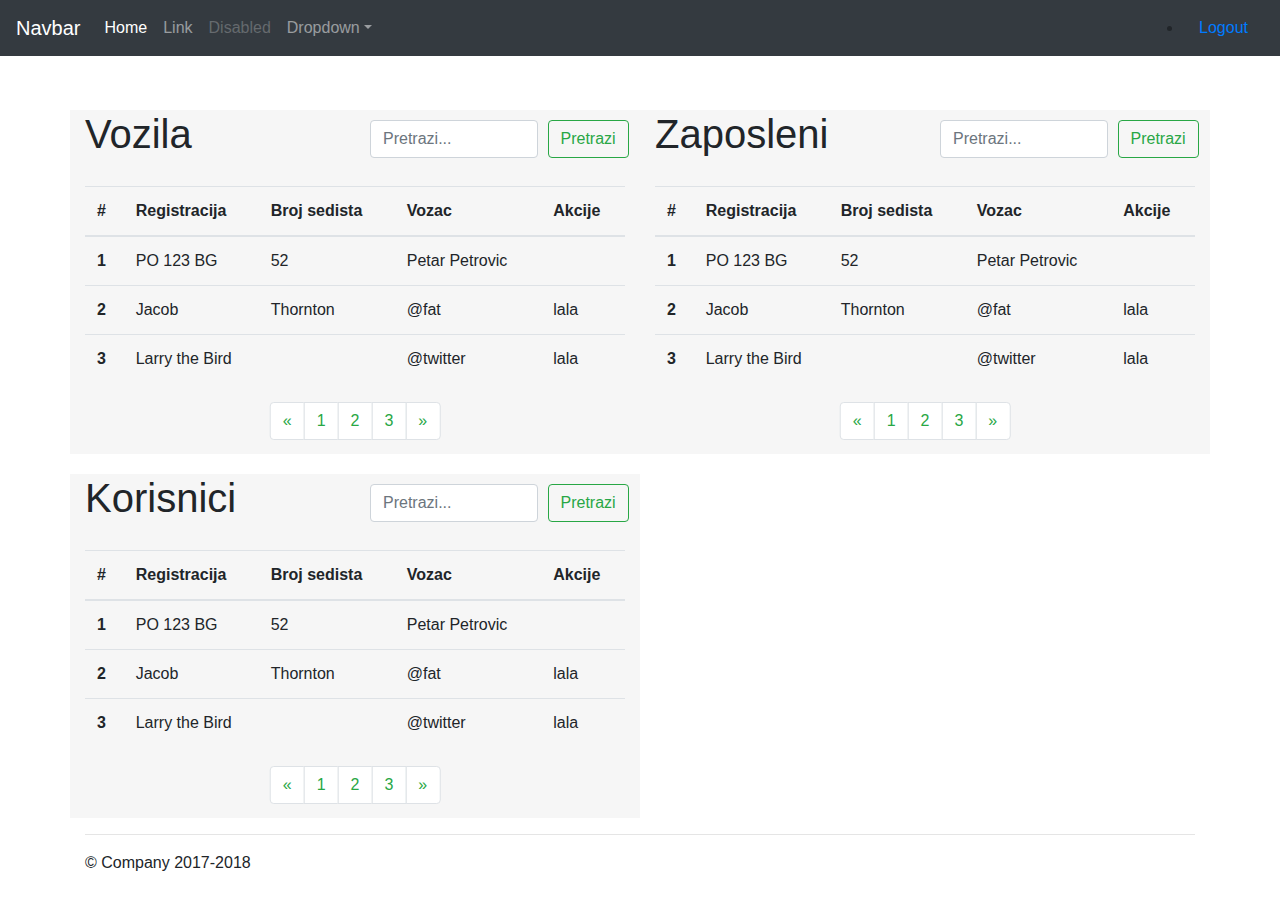
==== index.html @ 2fefcdd3 "Initial commit." ====
<!doctype html>
<html lang="en">
  <head>
    <meta charset="utf-8">
    <meta name="viewport" content="width=device-width, initial-scale=1, shrink-to-fit=no">
    <meta name="description" content="">
    <meta name="author" content="HHHH">
    <meta name="generator" content="Nbt brt">
    <title>Autobuska</title>

    <!-- Bootstrap core CSS -->
    <link href="css/bootstrap.min.css" rel="stylesheet">
    <link rel="stylesheet" href="https://use.fontawesome.com/releases/v5.6.3/css/all.css" integrity="sha384-UHRtZLI+pbxtHCWp1t77Bi1L4ZtiqrqD80Kn4Z8NTSRyMA2Fd33n5dQ8lWUE00s/" crossorigin="anonymous">
    <link rel="stylesheet" href="css/custom.css" />


    <style>
      .bd-placeholder-img {
        font-size: 1.125rem;
        text-anchor: middle;
      }

      @media (min-width: 768px) {
        .bd-placeholder-img-lg {
          font-size: 3.5rem;
        }
      }
    </style>
    <!-- Custom styles for this template -->
    <!-- <link href="jumbotron.css" rel="stylesheet"> -->
  </head>
  <body>
    <nav class="navbar navbar-expand-md navbar-dark fixed-top bg-dark">
  <a class="navbar-brand" href="#">Navbar</a>
  <button class="navbar-toggler" type="button" data-toggle="collapse" data-target="#navbarsExampleDefault" aria-controls="navbarsExampleDefault" aria-expanded="false" aria-label="Toggle navigation">
    <span class="navbar-toggler-icon"></span>
  </button>

  <div class="collapse navbar-collapse" id="navbarsExampleDefault">
    <ul class="navbar-nav mr-auto">
      <li class="nav-item active">
        <a class="nav-link" href="#">Home <span class="sr-only">(current)</span></a>
      </li>
      <li class="nav-item">
        <a class="nav-link" href="#">Link</a>
      </li>
      <li class="nav-item">
        <a class="nav-link disabled" href="#">Disabled</a>
      </li>
      <li class="nav-item dropdown">
        <a class="nav-link dropdown-toggle" href="#" id="dropdown01" data-toggle="dropdown" aria-haspopup="true" aria-expanded="false">Dropdown</a>
        <div class="dropdown-menu" aria-labelledby="dropdown01">
          <a class="dropdown-item" href="#">Action</a>
          <a class="dropdown-item" href="#">Another action</a>
          <a class="dropdown-item" href="#">Something else here</a>
        </div>
      </li>
    </ul>
    <li class="nav-item my-2 my-lg-0">
        <a class="nav-link" href="#">Logout</a>
      </li>
  </div>
</nav>

  <div class="container" style="margin-top: 110px;">
    <!-- Example row of columns -->
    <div class="row">
      <div class="col-md-6" style="background-color: rgba(211, 211, 211, 0.2); padding-bottom: 55px;">
        <div class="row">
          <div class="col" style="float: left;">
              <h1>Vozila <a href="#" class="icon-link"><span class="fas fa-plus-circle"></span></a></h1>
          </div>
          <div class="col" style="float: right; margin-top: 10px;">
            <div class="row" style="margin-right: 20px;">
              <div class="col-9" style="float: left; padding-right: 5px">
                  <input type="text" class="form-control" placeholder="Pretrazi..." aria-label="Pretraga" aria-describedby="Pretraga vozila" />
              </div>
              <div class="col-3" style="float: right; padding-left: 5px;">
                  <button type="button" class="btn btn-outline-success">Pretrazi</button>
              </div>
            </div>
          </div>
        </div>
        
        <table class="table table-hover" style="margin-top: 20px;">
          <thead>
            <tr>
              <th scope="col">#</th>
              <th scope="col">Registracija</th>
              <th scope="col">Broj sedista</th>
              <th scope="col">Vozac</th>
              <th scope="col">Akcije</th>
            </tr>
          </thead>
          <tbody>
            <tr>
              <th scope="row">1</th>
              <td>PO 123 BG</td>
              <td>52</td>
              <td>Petar Petrovic</td>
              <td>
                  <a href="#" class="icon-link"><span class="fas fa-eye"></span></a>&nbsp;
                  <a href="#" class="icon-link"><span class="fas fa-pencil-alt"></span></a>&nbsp;
                  <a href="#" class="icon-link"><span class="fas fa-minus-circle"></span></a>
              </td>
            </tr>
            <tr>
              <th scope="row">2</th>
              <td>Jacob</td>
              <td>Thornton</td>
              <td>@fat</td>
              <td>lala</td>
            </tr>
            <tr>
              <th scope="row">3</th>
              <td colspan="2">Larry the Bird</td>
              <td>@twitter</td>
              <td>lala</td>
            </tr>
          </tbody>
        </table>
        <nav aria-label="Page navigation example" class="content-nav">
          <ul class="pagination">
              <li class="page-item">
              <a class="page-link" href="#" aria-label="Previous" style="color: #28a745;">
                  <span aria-hidden="true">&laquo;</span>
              </a>
              </li>
              <li class="page-item"><a class="page-link" href="#" style="color: #28a745;">1</a></li>
              <li class="page-item"><a class="page-link" href="#" style="color: #28a745;">2</a></li>
              <li class="page-item"><a class="page-link" href="#" style="color: #28a745;">3</a></li>
              <li class="page-item">
              <a class="page-link" href="#" aria-label="Next" style="color: #28a745;">
                  <span aria-hidden="true">&raquo;</span>
              </a>
              </li>
          </ul>
        </nav>
      </div>
      <div class="col-md-6" style="background-color: rgba(211, 211, 211, 0.2); padding-bottom: 55px;">
          <div class="row">
            <div class="col" style="float: left;">
                <h1>Zaposleni <a href="#" class="icon-link"><span class="fas fa-plus-circle"></span></a></h1>
            </div>
            <div class="col" style="float: right; margin-top: 10px;">
              <div class="row" style="margin-right: 20px;">
                <div class="col-9" style="float: left; padding-right: 5px">
                    <input type="text" class="form-control" placeholder="Pretrazi..." aria-label="Pretraga" aria-describedby="Pretraga vozila" />
                </div>
                <div class="col-3" style="float: right; padding-left: 5px;">
                    <button type="button" class="btn btn-outline-success">Pretrazi</button>
                </div>
              </div>
            </div>
          </div>
          
          <table class="table table-hover" style="margin-top: 20px;">
            <thead>
              <tr>
                <th scope="col">#</th>
                <th scope="col">Registracija</th>
                <th scope="col">Broj sedista</th>
                <th scope="col">Vozac</th>
                <th scope="col">Akcije</th>
              </tr>
            </thead>
            <tbody>
              <tr>
                <th scope="row">1</th>
                <td>PO 123 BG</td>
                <td>52</td>
                <td>Petar Petrovic</td>
                <td>
                    <a href="#" class="icon-link"><span class="fas fa-eye"></span></a>&nbsp;
                    <a href="#" class="icon-link"><span class="fas fa-pencil-alt"></span></a>&nbsp;
                    <a href="#" class="icon-link"><span class="fas fa-minus-circle"></span></a>
                </td>
              </tr>
              <tr>
                <th scope="row">2</th>
                <td>Jacob</td>
                <td>Thornton</td>
                <td>@fat</td>
                <td>lala</td>
              </tr>
              <tr>
                <th scope="row">3</th>
                <td colspan="2">Larry the Bird</td>
                <td>@twitter</td>
                <td>lala</td>
              </tr>
            </tbody>
          </table>
          <nav aria-label="Page navigation example" class="content-nav">
            <ul class="pagination">
                <li class="page-item">
                <a class="page-link" href="#" aria-label="Previous" style="color: #28a745;">
                    <span aria-hidden="true">&laquo;</span>
                </a>
                </li>
                <li class="page-item"><a class="page-link" href="#" style="color: #28a745;">1</a></li>
                <li class="page-item"><a class="page-link" href="#" style="color: #28a745;">2</a></li>
                <li class="page-item"><a class="page-link" href="#" style="color: #28a745;">3</a></li>
                <li class="page-item">
                <a class="page-link" href="#" aria-label="Next" style="color: #28a745;">
                    <span aria-hidden="true">&raquo;</span>
                </a>
                </li>
            </ul>
          </nav>
        </div>
        <div class="col-md-6" style="background-color: rgba(211, 211, 211, 0.2); margin-top: 20px; padding-bottom: 55px;">
            <div class="row">
              <div class="col" style="float: left;">
                  <h1>Korisnici <a href="#" class="icon-link"><span class="fas fa-plus-circle"></span></a></h1>
              </div>
              <div class="col" style="float: right; margin-top: 10px;">
                <div class="row" style="margin-right: 20px;">
                  <div class="col-9" style="float: left; padding-right: 5px">
                      <input type="text" class="form-control" placeholder="Pretrazi..." aria-label="Pretraga" aria-describedby="Pretraga vozila" />
                  </div>
                  <div class="col-3" style="float: right; padding-left: 5px;">
                      <button type="button" class="btn btn-outline-success">Pretrazi</button>
                  </div>
                </div>
              </div>
            </div>
            
            <table class="table table-hover" style="margin-top: 20px;">
              <thead>
                <tr>
                  <th scope="col">#</th>
                  <th scope="col">Registracija</th>
                  <th scope="col">Broj sedista</th>
                  <th scope="col">Vozac</th>
                  <th scope="col">Akcije</th>
                </tr>
              </thead>
              <tbody>
                <tr>
                  <th scope="row">1</th>
                  <td>PO 123 BG</td>
                  <td>52</td>
                  <td>Petar Petrovic</td>
                  <td>
                      <a href="#" class="icon-link"><span class="fas fa-eye"></span></a>&nbsp;
                      <a href="#" class="icon-link"><span class="fas fa-pencil-alt"></span></a>&nbsp;
                      <a href="#" class="icon-link"><span class="fas fa-minus-circle"></span></a>
                  </td>
                </tr>
                <tr>
                  <th scope="row">2</th>
                  <td>Jacob</td>
                  <td>Thornton</td>
                  <td>@fat</td>
                  <td>lala</td>
                </tr>
                <tr>
                  <th scope="row">3</th>
                  <td colspan="2">Larry the Bird</td>
                  <td>@twitter</td>
                  <td>lala</td>
                </tr>
              </tbody>
            </table>
            <nav aria-label="Page navigation example" class="content-nav">
              <ul class="pagination">
                  <li class="page-item">
                  <a class="page-link" href="#" aria-label="Previous" style="color: #28a745;">
                      <span aria-hidden="true">&laquo;</span>
                  </a>
                  </li>
                  <li class="page-item"><a class="page-link" href="#" style="color: #28a745;">1</a></li>
                  <li class="page-item"><a class="page-link" href="#" style="color: #28a745;">2</a></li>
                  <li class="page-item"><a class="page-link" href="#" style="color: #28a745;">3</a></li>
                  <li class="page-item">
                  <a class="page-link" href="#" aria-label="Next" style="color: #28a745;">
                      <span aria-hidden="true">&raquo;</span>
                  </a>
                  </li>
              </ul>
            </nav>
          </div>
    </div>

    <hr>

  </div> <!-- /container -->

<footer class="container">
  <p>&copy; Company 2017-2018</p>
</footer>
<script src="https://code.jquery.com/jquery-3.3.1.slim.min.js" integrity="sha384-q8i/X+965DzO0rT7abK41JStQIAqVgRVzpbzo5smXKp4YfRvH+8abtTE1Pi6jizo" crossorigin="anonymous"></script>
      <script>window.jQuery || document.write('<script src="/docs/4.2/assets/js/vendor/jquery-slim.min.js"><\/script>')</script>
      <script src="js/bootstrap.bundle.min.js"></script>
    </body>
</html>
---- css/custom.css ----
.icon-link {
    text-decoration: none;
    color: black;
    opacity: 1.0;
}

.icon-link:hover {
    text-decoration: none;
    color: black;
    opacity: 0.5;
}

.content-nav {
    margin: 0; 
    position: absolute; 
    margin-top: 30px; 
    left: 50%; 
    transform: translate(-50%, -50%);
}
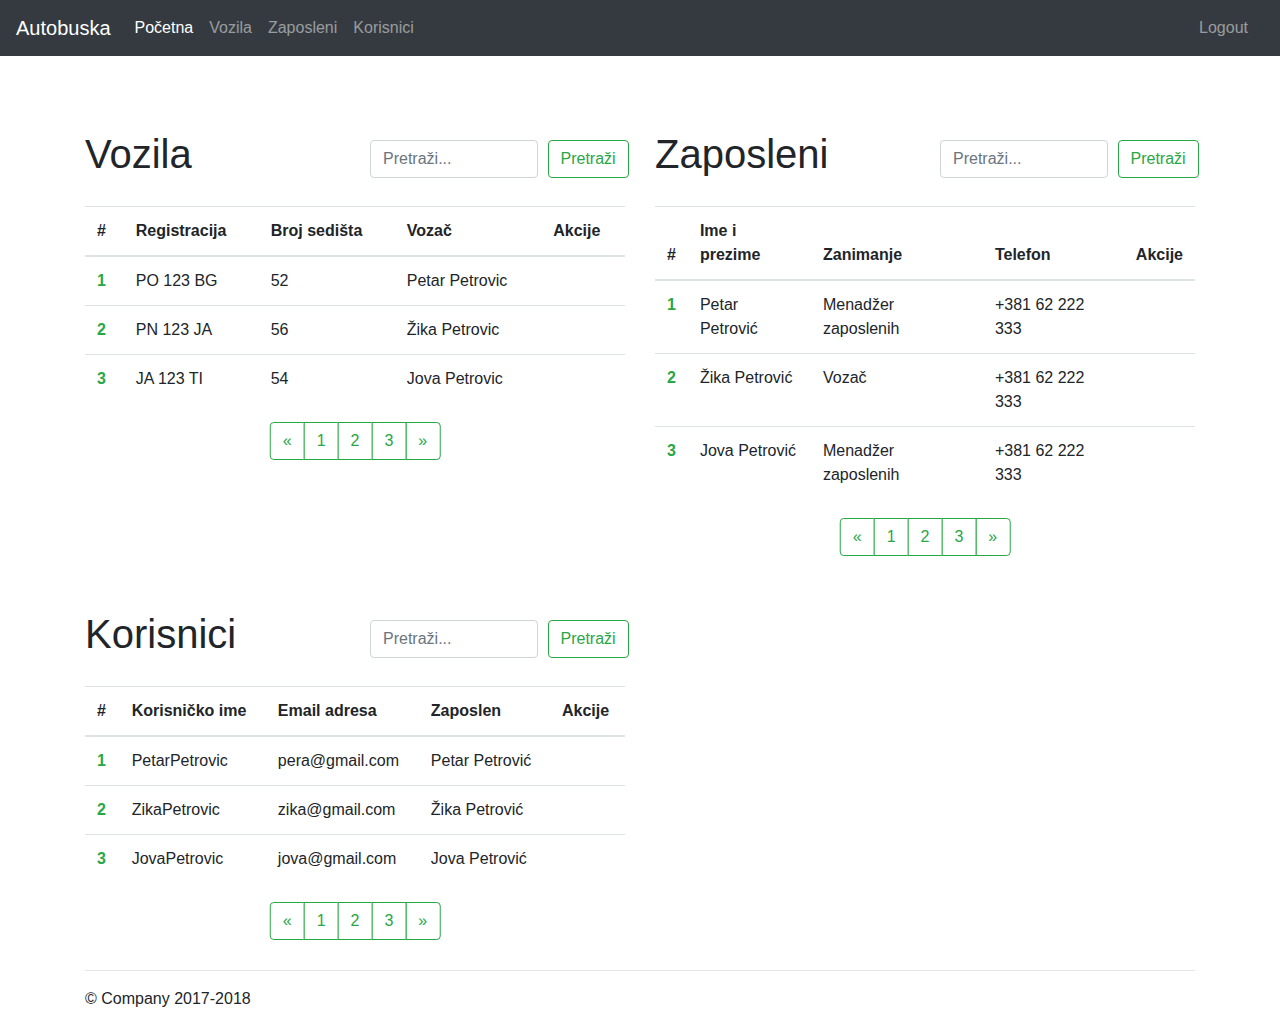
==== commit 30c6ea42: "Added page templates." ====
--- a/index.html
+++ b/index.html
@@ -1,7 +1,6 @@
-
 <!doctype html>
 <html lang="en">
-  <head>
+<head>
     <meta charset="utf-8">
     <meta name="viewport" content="width=device-width, initial-scale=1, shrink-to-fit=no">
     <meta name="description" content="">
@@ -11,288 +10,357 @@
 
     <!-- Bootstrap core CSS -->
     <link href="css/bootstrap.min.css" rel="stylesheet">
-    <link rel="stylesheet" href="https://use.fontawesome.com/releases/v5.6.3/css/all.css" integrity="sha384-UHRtZLI+pbxtHCWp1t77Bi1L4ZtiqrqD80Kn4Z8NTSRyMA2Fd33n5dQ8lWUE00s/" crossorigin="anonymous">
-    <link rel="stylesheet" href="css/custom.css" />
+    <link crossorigin="anonymous" href="https://use.fontawesome.com/releases/v5.6.3/css/all.css"
+          integrity="sha384-UHRtZLI+pbxtHCWp1t77Bi1L4ZtiqrqD80Kn4Z8NTSRyMA2Fd33n5dQ8lWUE00s/" rel="stylesheet">
+    <link href="css/custom.css" rel="stylesheet"/>
 
 
     <style>
-      .bd-placeholder-img {
-        font-size: 1.125rem;
-        text-anchor: middle;
-      }
-
-      @media (min-width: 768px) {
-        .bd-placeholder-img-lg {
-          font-size: 3.5rem;
+        .bd-placeholder-img {
+            font-size: 1.125rem;
+            text-anchor: middle;
         }
-      }
+
+        @media (min-width: 768px) {
+            .bd-placeholder-img-lg {
+                font-size: 3.5rem;
+            }
+        }
     </style>
     <!-- Custom styles for this template -->
     <!-- <link href="jumbotron.css" rel="stylesheet"> -->
-  </head>
-  <body>
-    <nav class="navbar navbar-expand-md navbar-dark fixed-top bg-dark">
-  <a class="navbar-brand" href="#">Navbar</a>
-  <button class="navbar-toggler" type="button" data-toggle="collapse" data-target="#navbarsExampleDefault" aria-controls="navbarsExampleDefault" aria-expanded="false" aria-label="Toggle navigation">
-    <span class="navbar-toggler-icon"></span>
-  </button>
-
-  <div class="collapse navbar-collapse" id="navbarsExampleDefault">
-    <ul class="navbar-nav mr-auto">
-      <li class="nav-item active">
-        <a class="nav-link" href="#">Home <span class="sr-only">(current)</span></a>
-      </li>
-      <li class="nav-item">
-        <a class="nav-link" href="#">Link</a>
-      </li>
-      <li class="nav-item">
-        <a class="nav-link disabled" href="#">Disabled</a>
-      </li>
-      <li class="nav-item dropdown">
-        <a class="nav-link dropdown-toggle" href="#" id="dropdown01" data-toggle="dropdown" aria-haspopup="true" aria-expanded="false">Dropdown</a>
-        <div class="dropdown-menu" aria-labelledby="dropdown01">
-          <a class="dropdown-item" href="#">Action</a>
-          <a class="dropdown-item" href="#">Another action</a>
-          <a class="dropdown-item" href="#">Something else here</a>
-        </div>
-      </li>
-    </ul>
-    <li class="nav-item my-2 my-lg-0">
-        <a class="nav-link" href="#">Logout</a>
-      </li>
-  </div>
+</head>
+<body>
+<nav class="navbar navbar-expand-md navbar-dark fixed-top bg-dark">
+    <a class="navbar-brand" href="index.html">Autobuska</a>
+    <button aria-controls="navbarsExampleDefault" aria-expanded="false" aria-label="Toggle navigation"
+            class="navbar-toggler"
+            data-target="#navbarsExampleDefault" data-toggle="collapse" type="button">
+        <span class="navbar-toggler-icon"></span>
+    </button>
+
+    <div class="collapse navbar-collapse" id="navbarsExampleDefault">
+        <ul class="navbar-nav mr-auto">
+            <li class="nav-item active">
+                <a class="nav-link" href="#">Početna <span class="sr-only">(current)</span></a>
+            </li>
+            <li class="nav-item">
+                <a class="nav-link" href="#">Vozila</a>
+            </li>
+            <li class="nav-item">
+                <a class="nav-link" href="#">Zaposleni</a>
+            </li>
+            <li class="nav-item">
+                <a class="nav-link" href="#">Korisnici</a>
+            </li>
+        </ul>
+
+        <a class="nav-link profile-link" href="#">Logout</a>
+
+    </div>
 </nav>
 
-  <div class="container" style="margin-top: 110px;">
+<div class="container" style="margin-top: 110px;">
     <!-- Example row of columns -->
     <div class="row">
-      <div class="col-md-6" style="background-color: rgba(211, 211, 211, 0.2); padding-bottom: 55px;">
-        <div class="row">
-          <div class="col" style="float: left;">
-              <h1>Vozila <a href="#" class="icon-link"><span class="fas fa-plus-circle"></span></a></h1>
-          </div>
-          <div class="col" style="float: right; margin-top: 10px;">
-            <div class="row" style="margin-right: 20px;">
-              <div class="col-9" style="float: left; padding-right: 5px">
-                  <input type="text" class="form-control" placeholder="Pretrazi..." aria-label="Pretraga" aria-describedby="Pretraga vozila" />
-              </div>
-              <div class="col-3" style="float: right; padding-left: 5px;">
-                  <button type="button" class="btn btn-outline-success">Pretrazi</button>
-              </div>
+        <div class="col-md-6" style="padding-bottom: 55px;">
+            <div class="row">
+                <div class="col" style="float: left; margin-top: 20px;">
+                    <h1>Vozila <a class="icon-link btn-outline-id" href="dodaj-izmeni.html"><span
+                            class="fas fa-plus-circle"></span></a></h1>
+                </div>
+
+                <div class="col" style="float: right; margin-top: 10px;">
+                    <div class="row" style="margin-right: 20px;">
+                        <div class="col-9" style="float: left; padding-right: 5px; margin-top: 20px">
+                            <input aria-describedby="Pretraga vozila" aria-label="Pretraga" class="form-control"
+                                   placeholder="Pretraži..."
+                                   type="text"/>
+                        </div>
+                        <div class="col-3" style="float: right; padding-left: 5px; margin-top: 20px">
+                            <button class="btn btn-outline-success" type="button">Pretraži</button>
+                        </div>
+                    </div>
+                </div>
+
             </div>
-          </div>
+
+            <table class="table table-hover" style="margin-top: 20px;">
+                <thead>
+                <tr>
+                    <th scope="col">#</th>
+                    <th scope="col">Registracija</th>
+                    <th scope="col">Broj sedišta</th>
+                    <th scope="col">Vozač</th>
+                    <th scope="col">Akcije</th>
+                </tr>
+                </thead>
+
+                <tbody>
+                <tr>
+                    <th scope="row"><a class="btn-outline-id" href="pojedinacni-prikaz.html">1</a></th>
+                    <td>PO 123 BG</td>
+                    <td>52</td>
+                    <td>Petar Petrovic</td>
+                    <td>
+                        <a class="icon-link btn-outline-id sm" href="pojedinacni-prikaz.html"><span
+                                class="fas fa-eye"></span></a>&nbsp;
+                        <a class="icon-link btn-outline-id sm" href="dodaj-izmeni.html"><span
+                                class="fas fa-pencil-alt"></span></a>&nbsp;
+                        <a class="icon-link btn-outline-id sm" href=""><span class="fas fa-minus-circle"></span></a>
+                    </td>
+                </tr>
+                <tr>
+                    <th scope="row"><a class="btn-outline-id" href="pojedinacni-prikaz.html">2</a></th>
+                    <td>PN 123 JA</td>
+                    <td>56</td>
+                    <td>Žika Petrovic</td>
+                    <td>
+                        <a class="icon-link btn-outline-id sm" href="pojedinacni-prikaz.html"><span
+                                class="fas fa-eye"></span></a>&nbsp;
+                        <a class="icon-link btn-outline-id sm" href="dodaj-izmeni.html"><span
+                                class="fas fa-pencil-alt"></span></a>&nbsp;
+                        <a class="icon-link btn-outline-id sm" href=""><span class="fas fa-minus-circle"></span></a>
+                    </td>
+                </tr>
+                <tr>
+                    <th scope="row"><a class="btn-outline-id" href="pojedinacni-prikaz.html">3</a></th>
+                    <td>JA 123 TI</td>
+                    <td>54</td>
+                    <td>Jova Petrovic</td>
+                    <td>
+                        <a class="icon-link btn-outline-id sm" href="pojedinacni-prikaz.html"><span
+                                class="fas fa-eye"></span></a>&nbsp;
+                        <a class="icon-link btn-outline-id sm" href="dodaj-izmeni.html"><span
+                                class="fas fa-pencil-alt"></span></a>&nbsp;
+                        <a class="icon-link btn-outline-id sm" href=""><span class="fas fa-minus-circle"></span></a>
+                    </td>
+                </tr>
+                </tbody>
+            </table>
+
+            <nav aria-label="Page navigation example" class="content-nav">
+                <ul class="pagination">
+                    <li class="page-item">
+                        <a aria-label="Previous" class="page-link btn-outline-pag" href="#">
+                            <span aria-hidden="true">&laquo;</span>
+                        </a>
+                    </li>
+                    <li class="page-item"><a class="page-link btn-outline-pag" href="#">1</a></li>
+                    <li class="page-item"><a class="page-link btn-outline-pag" href="#">2</a></li>
+                    <li class="page-item"><a class="page-link btn-outline-pag" href="#">3</a></li>
+                    <li class="page-item">
+                        <a aria-label="Next" class="page-link btn-outline-pag" href="#">
+                            <span aria-hidden="true">&raquo;</span>
+                        </a>
+                    </li>
+                </ul>
+            </nav>
+
         </div>
-        
-        <table class="table table-hover" style="margin-top: 20px;">
-          <thead>
-            <tr>
-              <th scope="col">#</th>
-              <th scope="col">Registracija</th>
-              <th scope="col">Broj sedista</th>
-              <th scope="col">Vozac</th>
-              <th scope="col">Akcije</th>
-            </tr>
-          </thead>
-          <tbody>
-            <tr>
-              <th scope="row">1</th>
-              <td>PO 123 BG</td>
-              <td>52</td>
-              <td>Petar Petrovic</td>
-              <td>
-                  <a href="#" class="icon-link"><span class="fas fa-eye"></span></a>&nbsp;
-                  <a href="#" class="icon-link"><span class="fas fa-pencil-alt"></span></a>&nbsp;
-                  <a href="#" class="icon-link"><span class="fas fa-minus-circle"></span></a>
-              </td>
-            </tr>
-            <tr>
-              <th scope="row">2</th>
-              <td>Jacob</td>
-              <td>Thornton</td>
-              <td>@fat</td>
-              <td>lala</td>
-            </tr>
-            <tr>
-              <th scope="row">3</th>
-              <td colspan="2">Larry the Bird</td>
-              <td>@twitter</td>
-              <td>lala</td>
-            </tr>
-          </tbody>
-        </table>
-        <nav aria-label="Page navigation example" class="content-nav">
-          <ul class="pagination">
-              <li class="page-item">
-              <a class="page-link" href="#" aria-label="Previous" style="color: #28a745;">
-                  <span aria-hidden="true">&laquo;</span>
-              </a>
-              </li>
-              <li class="page-item"><a class="page-link" href="#" style="color: #28a745;">1</a></li>
-              <li class="page-item"><a class="page-link" href="#" style="color: #28a745;">2</a></li>
-              <li class="page-item"><a class="page-link" href="#" style="color: #28a745;">3</a></li>
-              <li class="page-item">
-              <a class="page-link" href="#" aria-label="Next" style="color: #28a745;">
-                  <span aria-hidden="true">&raquo;</span>
-              </a>
-              </li>
-          </ul>
-        </nav>
-      </div>
-      <div class="col-md-6" style="background-color: rgba(211, 211, 211, 0.2); padding-bottom: 55px;">
-          <div class="row">
-            <div class="col" style="float: left;">
-                <h1>Zaposleni <a href="#" class="icon-link"><span class="fas fa-plus-circle"></span></a></h1>
+
+        <div class="col-md-6" style="padding-bottom: 55px;">
+            <div class="row">
+                <div class="col" style="float: left; margin-top: 20px;">
+                    <h1>Zaposleni <a class="icon-link btn-outline-id" href="dodaj-izmeni.html"><span
+                            class="fas fa-plus-circle"></span></a>
+                    </h1>
+                </div>
+
+                <div class="col" style="float: right; margin-top: 10px;">
+                    <div class="row" style="margin-right: 20px;">
+                        <div class="col-9" style="float: left; padding-right: 5px; margin-top: 20px">
+                            <input aria-describedby="Pretraga vozila" aria-label="Pretraga" class="form-control"
+                                   placeholder="Pretraži..."
+                                   type="text"/>
+                        </div>
+                        <div class="col-3" style="float: right; padding-left: 5px; margin-top: 20px">
+                            <button class="btn btn-outline-success" type="button">Pretraži</button>
+                        </div>
+                    </div>
+                </div>
             </div>
-            <div class="col" style="float: right; margin-top: 10px;">
-              <div class="row" style="margin-right: 20px;">
-                <div class="col-9" style="float: left; padding-right: 5px">
-                    <input type="text" class="form-control" placeholder="Pretrazi..." aria-label="Pretraga" aria-describedby="Pretraga vozila" />
-                </div>
-                <div class="col-3" style="float: right; padding-left: 5px;">
-                    <button type="button" class="btn btn-outline-success">Pretrazi</button>
-                </div>
-              </div>
+
+            <table class="table table-hover" style="margin-top: 20px;">
+                <thead>
+                <tr>
+                    <th scope="col">#</th>
+                    <th scope="col">Ime i prezime</th>
+                    <th scope="col">Zanimanje</th>
+                    <th scope="col">Telefon</th>
+                    <th scope="col">Akcije</th>
+                </tr>
+                </thead>
+
+                <tbody>
+                <tr>
+                    <th scope="row"><a class="btn-outline-id" href="pojedinacni-prikaz.html">1</a></th>
+                    <td>Petar Petrović</td>
+                    <td>Menadžer zaposlenih</td>
+                    <td>+381 62 222 333</td>
+                    <td>
+                        <a class="icon-link btn-outline-id sm" href="pojedinacni-prikaz.html"><span
+                                class="fas fa-eye"></span></a>&nbsp;
+                        <a class="icon-link btn-outline-id sm" href="dodaj-izmeni.html"><span
+                                class="fas fa-pencil-alt"></span></a>&nbsp;
+                        <a class="icon-link btn-outline-id sm" href="#"><span class="fas fa-minus-circle"></span></a>
+                    </td>
+                </tr>
+                <tr>
+                    <th scope="row"><a class="btn-outline-id" href="pojedinacni-prikaz.html">2</a></th>
+                    <td>Žika Petrović</td>
+                    <td>Vozač</td>
+                    <td>+381 62 222 333</td>
+                    <td>
+                        <a class="icon-link btn-outline-id sm" href="pojedinacni-prikaz.html"><span
+                                class="fas fa-eye"></span></a>&nbsp;
+                        <a class="icon-link btn-outline-id sm" href="dodaj-izmeni.html"><span
+                                class="fas fa-pencil-alt"></span></a>&nbsp;
+                        <a class="icon-link btn-outline-id sm" href="#"><span class="fas fa-minus-circle"></span></a>
+                    </td>
+                </tr>
+                <tr>
+                    <th scope="row"><a class="btn-outline-id" href="pojedinacni-prikaz.html">3</a></th>
+                    <td>Jova Petrović</td>
+                    <td>Menadžer zaposlenih</td>
+                    <td>+381 62 222 333</td>
+                    <td>
+                        <a class="icon-link btn-outline-id sm" href="pojedinacni-prikaz.html"><span
+                                class="fas fa-eye"></span></a>&nbsp;
+                        <a class="icon-link btn-outline-id sm" href="dodaj-izmeni.html"><span
+                                class="fas fa-pencil-alt"></span></a>&nbsp;
+                        <a class="icon-link btn-outline-id sm" href="#"><span class="fas fa-minus-circle"></span></a>
+                    </td>
+                </tr>
+                </tbody>
+            </table>
+
+            <nav aria-label="Page navigation example" class="content-nav">
+                <ul class="pagination">
+                    <li class="page-item">
+                        <a aria-label="Previous" class="page-link btn-outline-pag" href="#">
+                            <span aria-hidden="true">&laquo;</span>
+                        </a>
+                    </li>
+                    <li class="page-item"><a class="page-link btn-outline-pag" href="#">1</a></li>
+                    <li class="page-item"><a class="page-link btn-outline-pag" href="#">2</a></li>
+                    <li class="page-item"><a class="page-link btn-outline-pag" href="#">3</a></li>
+                    <li class="page-item">
+                        <a aria-label="Next" class="page-link btn-outline-pag" href="#">
+                            <span aria-hidden="true">&raquo;</span>
+                        </a>
+                    </li>
+                </ul>
+            </nav>
+        </div>
+
+        <div class="col-md-6"
+             style="margin-top: 20px; padding-bottom: 55px;">
+            <div class="row">
+                <div class="col" style="float: left; margin-top: 20px;">
+                    <h1>Korisnici <a class="icon-link btn-outline-id" href="dodaj-izmeni.html"><span
+                            class="fas fa-plus-circle"></span></a>
+                    </h1>
+                </div>
+
+                <div class="col" style="float: right; margin-top: 10px;">
+                    <div class="row" style="margin-right: 20px;">
+                        <div class="col-9" style="float: left; padding-right: 5px; margin-top: 20px">
+                            <input aria-describedby="Pretraga vozila" aria-label="Pretraga" class="form-control"
+                                   placeholder="Pretraži..."
+                                   type="text"/>
+                        </div>
+                        <div class="col-3" style="float: right; padding-left: 5px; margin-top: 20px">
+                            <button class="btn btn-outline-success" type="button">Pretraži</button>
+                        </div>
+                    </div>
+                </div>
             </div>
-          </div>
-          
-          <table class="table table-hover" style="margin-top: 20px;">
-            <thead>
-              <tr>
-                <th scope="col">#</th>
-                <th scope="col">Registracija</th>
-                <th scope="col">Broj sedista</th>
-                <th scope="col">Vozac</th>
-                <th scope="col">Akcije</th>
-              </tr>
-            </thead>
-            <tbody>
-              <tr>
-                <th scope="row">1</th>
-                <td>PO 123 BG</td>
-                <td>52</td>
-                <td>Petar Petrovic</td>
-                <td>
-                    <a href="#" class="icon-link"><span class="fas fa-eye"></span></a>&nbsp;
-                    <a href="#" class="icon-link"><span class="fas fa-pencil-alt"></span></a>&nbsp;
-                    <a href="#" class="icon-link"><span class="fas fa-minus-circle"></span></a>
-                </td>
-              </tr>
-              <tr>
-                <th scope="row">2</th>
-                <td>Jacob</td>
-                <td>Thornton</td>
-                <td>@fat</td>
-                <td>lala</td>
-              </tr>
-              <tr>
-                <th scope="row">3</th>
-                <td colspan="2">Larry the Bird</td>
-                <td>@twitter</td>
-                <td>lala</td>
-              </tr>
-            </tbody>
-          </table>
-          <nav aria-label="Page navigation example" class="content-nav">
-            <ul class="pagination">
-                <li class="page-item">
-                <a class="page-link" href="#" aria-label="Previous" style="color: #28a745;">
-                    <span aria-hidden="true">&laquo;</span>
-                </a>
-                </li>
-                <li class="page-item"><a class="page-link" href="#" style="color: #28a745;">1</a></li>
-                <li class="page-item"><a class="page-link" href="#" style="color: #28a745;">2</a></li>
-                <li class="page-item"><a class="page-link" href="#" style="color: #28a745;">3</a></li>
-                <li class="page-item">
-                <a class="page-link" href="#" aria-label="Next" style="color: #28a745;">
-                    <span aria-hidden="true">&raquo;</span>
-                </a>
-                </li>
-            </ul>
-          </nav>
+
+            <table class="table table-hover" style="margin-top: 20px;">
+                <thead>
+                <tr>
+                    <th scope="col">#</th>
+                    <th scope="col">Korisničko ime</th>
+                    <th scope="col">Email adresa</th>
+                    <th scope="col">Zaposlen</th>
+                    <th scope="col">Akcije</th>
+                </tr>
+                </thead>
+                <tbody>
+                <tr>
+                    <th scope="row"><a class="btn-outline-id" href="pojedinacni-prikaz.html">1</a></th>
+                    <td>PetarPetrovic</td>
+                    <td>pera@gmail.com</td>
+                    <td>Petar Petrović</td>
+                    <td>
+                        <a class="icon-link btn-outline-id sm" href="pojedinacni-prikaz.html"><span
+                                class="fas fa-eye"></span></a>&nbsp;
+                        <a class="icon-link btn-outline-id sm" href="dodaj-izmeni.html"><span
+                                class="fas fa-pencil-alt"></span></a>&nbsp;
+                        <a class="icon-link btn-outline-id sm" href="#"><span class="fas fa-minus-circle"></span></a>
+                    </td>
+                </tr>
+                <tr>
+                    <th scope="row"><a class="btn-outline-id" href="pojedinacni-prikaz.html">2</a></th>
+                    <td>ZikaPetrovic</td>
+                    <td>zika@gmail.com</td>
+                    <td>Žika Petrović</td>
+                    <td>
+                        <a class="icon-link btn-outline-id sm" href="pojedinacni-prikaz.html"><span
+                                class="fas fa-eye"></span></a>&nbsp;
+                        <a class="icon-link btn-outline-id sm" href="dodaj-izmeni.html"><span
+                                class="fas fa-pencil-alt"></span></a>&nbsp;
+                        <a class="icon-link btn-outline-id sm" href="#"><span class="fas fa-minus-circle"></span></a>
+                    </td>
+                </tr>
+                <tr>
+                    <th scope="row"><a class="btn-outline-id" href="pojedinacni-prikaz.html">3</a></th>
+                    <td>JovaPetrovic</td>
+                    <td>jova@gmail.com</td>
+                    <td>Jova Petrović</td>
+                    <td>
+                        <a class="icon-link btn-outline-id sm" href="pojedinacni-prikaz.html"><span
+                                class="fas fa-eye"></span></a>&nbsp;
+                        <a class="icon-link btn-outline-id sm" href="dodaj-izmeni.html"><span
+                                class="fas fa-pencil-alt"></span></a>&nbsp;
+                        <a class="icon-link btn-outline-id sm" href="#"><span class="fas fa-minus-circle"></span></a>
+                    </td>
+                </tr>
+                </tbody>
+            </table>
+
+            <nav aria-label="Page navigation example" class="content-nav">
+                <ul class="pagination">
+                    <li class="page-item">
+                        <a aria-label="Previous" class="page-link btn-outline-pag" href="#">
+                            <span aria-hidden="true">&laquo;</span>
+                        </a>
+                    </li>
+                    <li class="page-item"><a class="page-link btn-outline-pag" href="#">1</a></li>
+                    <li class="page-item"><a class="page-link btn-outline-pag" href="#">2</a></li>
+                    <li class="page-item"><a class="page-link btn-outline-pag" href="#">3</a></li>
+                    <li class="page-item">
+                        <a aria-label="Next" class="page-link btn-outline-pag" href="#">
+                            <span aria-hidden="true">&raquo;</span>
+                        </a>
+                    </li>
+                </ul>
+            </nav>
         </div>
-        <div class="col-md-6" style="background-color: rgba(211, 211, 211, 0.2); margin-top: 20px; padding-bottom: 55px;">
-            <div class="row">
-              <div class="col" style="float: left;">
-                  <h1>Korisnici <a href="#" class="icon-link"><span class="fas fa-plus-circle"></span></a></h1>
-              </div>
-              <div class="col" style="float: right; margin-top: 10px;">
-                <div class="row" style="margin-right: 20px;">
-                  <div class="col-9" style="float: left; padding-right: 5px">
-                      <input type="text" class="form-control" placeholder="Pretrazi..." aria-label="Pretraga" aria-describedby="Pretraga vozila" />
-                  </div>
-                  <div class="col-3" style="float: right; padding-left: 5px;">
-                      <button type="button" class="btn btn-outline-success">Pretrazi</button>
-                  </div>
-                </div>
-              </div>
-            </div>
-            
-            <table class="table table-hover" style="margin-top: 20px;">
-              <thead>
-                <tr>
-                  <th scope="col">#</th>
-                  <th scope="col">Registracija</th>
-                  <th scope="col">Broj sedista</th>
-                  <th scope="col">Vozac</th>
-                  <th scope="col">Akcije</th>
-                </tr>
-              </thead>
-              <tbody>
-                <tr>
-                  <th scope="row">1</th>
-                  <td>PO 123 BG</td>
-                  <td>52</td>
-                  <td>Petar Petrovic</td>
-                  <td>
-                      <a href="#" class="icon-link"><span class="fas fa-eye"></span></a>&nbsp;
-                      <a href="#" class="icon-link"><span class="fas fa-pencil-alt"></span></a>&nbsp;
-                      <a href="#" class="icon-link"><span class="fas fa-minus-circle"></span></a>
-                  </td>
-                </tr>
-                <tr>
-                  <th scope="row">2</th>
-                  <td>Jacob</td>
-                  <td>Thornton</td>
-                  <td>@fat</td>
-                  <td>lala</td>
-                </tr>
-                <tr>
-                  <th scope="row">3</th>
-                  <td colspan="2">Larry the Bird</td>
-                  <td>@twitter</td>
-                  <td>lala</td>
-                </tr>
-              </tbody>
-            </table>
-            <nav aria-label="Page navigation example" class="content-nav">
-              <ul class="pagination">
-                  <li class="page-item">
-                  <a class="page-link" href="#" aria-label="Previous" style="color: #28a745;">
-                      <span aria-hidden="true">&laquo;</span>
-                  </a>
-                  </li>
-                  <li class="page-item"><a class="page-link" href="#" style="color: #28a745;">1</a></li>
-                  <li class="page-item"><a class="page-link" href="#" style="color: #28a745;">2</a></li>
-                  <li class="page-item"><a class="page-link" href="#" style="color: #28a745;">3</a></li>
-                  <li class="page-item">
-                  <a class="page-link" href="#" aria-label="Next" style="color: #28a745;">
-                      <span aria-hidden="true">&raquo;</span>
-                  </a>
-                  </li>
-              </ul>
-            </nav>
-          </div>
     </div>
 
     <hr>
 
-  </div> <!-- /container -->
+</div> <!-- /container -->
 
 <footer class="container">
-  <p>&copy; Company 2017-2018</p>
+    <p>&copy; Company 2017-2018</p>
 </footer>
-<script src="https://code.jquery.com/jquery-3.3.1.slim.min.js" integrity="sha384-q8i/X+965DzO0rT7abK41JStQIAqVgRVzpbzo5smXKp4YfRvH+8abtTE1Pi6jizo" crossorigin="anonymous"></script>
-      <script>window.jQuery || document.write('<script src="/docs/4.2/assets/js/vendor/jquery-slim.min.js"><\/script>')</script>
-      <script src="js/bootstrap.bundle.min.js"></script>
-    </body>
+<script crossorigin="anonymous"
+        integrity="sha384-q8i/X+965DzO0rT7abK41JStQIAqVgRVzpbzo5smXKp4YfRvH+8abtTE1Pi6jizo"
+        src="https://code.jquery.com/jquery-3.3.1.slim.min.js"></script>
+<script>window.jQuery || document.write('<script src="/docs/4.2/assets/js/vendor/jquery-slim.min.js"><\/script>')</script>
+<script src="js/bootstrap.bundle.min.js"></script>
+</body>
 </html>
--- a/css/custom.css
+++ b/css/custom.css
@@ -1,4 +1,6 @@
 .icon-link {
+    font-size: 1.5rem;
+    padding-left: 10px;
     text-decoration: none;
     color: black;
     opacity: 1.0;
@@ -11,9 +13,41 @@
 }
 
 .content-nav {
-    margin: 0; 
-    position: absolute; 
-    margin-top: 30px; 
-    left: 50%; 
+    margin: 0;
+    position: absolute;
+    margin-top: 30px;
+    left: 50%;
     transform: translate(-50%, -50%);
+}
+
+.profile-link {
+    color: rgba(255, 255, 255, .5);
+}
+
+.profile-link:hover {
+    color: rgba(255, 255, 255, .75);
+}
+
+.btn-outline-pag {
+    color: #28a745;
+    border-color: #28a745;
+}
+
+.btn-outline-pag:hover {
+    color: #fff;
+    background-color: #28a745;
+    border-color: #28a745;
+}
+
+.btn-outline-id {
+    color: #28a745;
+}
+
+.btn-outline-id:hover {
+    color: #28a745;
+    opacity: .5;
+}
+
+.sm {
+    font-size: 15px;
 }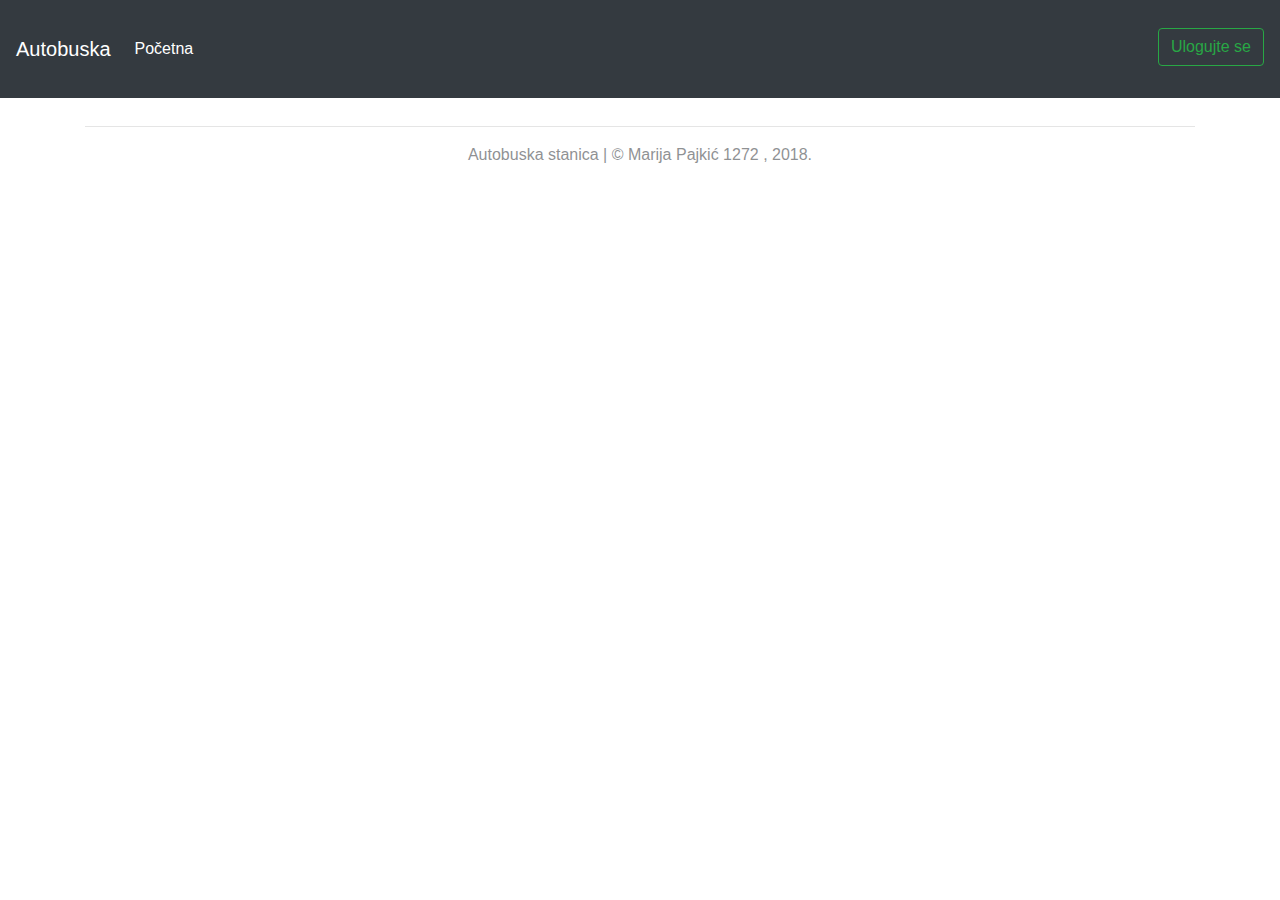
==== commit 2adb1a5b: "Dodavanje relacija sa medjustajalistima. Fix nekoliko manjih operacija." ====
--- a/index.html
+++ b/index.html
@@ -39,328 +39,113 @@
         <span class="navbar-toggler-icon"></span>
     </button>
 
-    <div class="collapse navbar-collapse" id="navbarsExampleDefault">
-        <ul class="navbar-nav mr-auto">
+    <div class="collapse navbar-collapse" id="navmeni">
+        <ul class="navbar-nav mr-auto" id="navigacija">
             <li class="nav-item active">
                 <a class="nav-link" href="#">Početna <span class="sr-only">(current)</span></a>
             </li>
-            <li class="nav-item">
-                <a class="nav-link" href="#">Vozila</a>
-            </li>
-            <li class="nav-item">
-                <a class="nav-link" href="#">Zaposleni</a>
-            </li>
-            <li class="nav-item">
-                <a class="nav-link" href="#">Korisnici</a>
-            </li>
         </ul>
-
-        <a class="nav-link profile-link" href="#">Logout</a>
-
     </div>
 </nav>
 
 <div class="container" style="margin-top: 110px;">
     <!-- Example row of columns -->
-    <div class="row">
-        <div class="col-md-6" style="padding-bottom: 55px;">
-            <div class="row">
-                <div class="col" style="float: left; margin-top: 20px;">
-                    <h1>Vozila <a class="icon-link btn-outline-id" href="dodaj-izmeni.html"><span
-                            class="fas fa-plus-circle"></span></a></h1>
-                </div>
-
-                <div class="col" style="float: right; margin-top: 10px;">
-                    <div class="row" style="margin-right: 20px;">
-                        <div class="col-9" style="float: left; padding-right: 5px; margin-top: 20px">
-                            <input aria-describedby="Pretraga vozila" aria-label="Pretraga" class="form-control"
-                                   placeholder="Pretraži..."
-                                   type="text"/>
-                        </div>
-                        <div class="col-3" style="float: right; padding-left: 5px; margin-top: 20px">
-                            <button class="btn btn-outline-success" type="button">Pretraži</button>
-                        </div>
-                    </div>
-                </div>
-
-            </div>
-
-            <table class="table table-hover" style="margin-top: 20px;">
-                <thead>
-                <tr>
-                    <th scope="col">#</th>
-                    <th scope="col">Registracija</th>
-                    <th scope="col">Broj sedišta</th>
-                    <th scope="col">Vozač</th>
-                    <th scope="col">Akcije</th>
-                </tr>
-                </thead>
-
-                <tbody>
-                <tr>
-                    <th scope="row"><a class="btn-outline-id" href="pojedinacni-prikaz.html">1</a></th>
-                    <td>PO 123 BG</td>
-                    <td>52</td>
-                    <td>Petar Petrovic</td>
-                    <td>
-                        <a class="icon-link btn-outline-id sm" href="pojedinacni-prikaz.html"><span
-                                class="fas fa-eye"></span></a>&nbsp;
-                        <a class="icon-link btn-outline-id sm" href="dodaj-izmeni.html"><span
-                                class="fas fa-pencil-alt"></span></a>&nbsp;
-                        <a class="icon-link btn-outline-id sm" href=""><span class="fas fa-minus-circle"></span></a>
-                    </td>
-                </tr>
-                <tr>
-                    <th scope="row"><a class="btn-outline-id" href="pojedinacni-prikaz.html">2</a></th>
-                    <td>PN 123 JA</td>
-                    <td>56</td>
-                    <td>Žika Petrovic</td>
-                    <td>
-                        <a class="icon-link btn-outline-id sm" href="pojedinacni-prikaz.html"><span
-                                class="fas fa-eye"></span></a>&nbsp;
-                        <a class="icon-link btn-outline-id sm" href="dodaj-izmeni.html"><span
-                                class="fas fa-pencil-alt"></span></a>&nbsp;
-                        <a class="icon-link btn-outline-id sm" href=""><span class="fas fa-minus-circle"></span></a>
-                    </td>
-                </tr>
-                <tr>
-                    <th scope="row"><a class="btn-outline-id" href="pojedinacni-prikaz.html">3</a></th>
-                    <td>JA 123 TI</td>
-                    <td>54</td>
-                    <td>Jova Petrovic</td>
-                    <td>
-                        <a class="icon-link btn-outline-id sm" href="pojedinacni-prikaz.html"><span
-                                class="fas fa-eye"></span></a>&nbsp;
-                        <a class="icon-link btn-outline-id sm" href="dodaj-izmeni.html"><span
-                                class="fas fa-pencil-alt"></span></a>&nbsp;
-                        <a class="icon-link btn-outline-id sm" href=""><span class="fas fa-minus-circle"></span></a>
-                    </td>
-                </tr>
-                </tbody>
-            </table>
-
-            <nav aria-label="Page navigation example" class="content-nav">
-                <ul class="pagination">
-                    <li class="page-item">
-                        <a aria-label="Previous" class="page-link btn-outline-pag" href="#">
-                            <span aria-hidden="true">&laquo;</span>
-                        </a>
-                    </li>
-                    <li class="page-item"><a class="page-link btn-outline-pag" href="#">1</a></li>
-                    <li class="page-item"><a class="page-link btn-outline-pag" href="#">2</a></li>
-                    <li class="page-item"><a class="page-link btn-outline-pag" href="#">3</a></li>
-                    <li class="page-item">
-                        <a aria-label="Next" class="page-link btn-outline-pag" href="#">
-                            <span aria-hidden="true">&raquo;</span>
-                        </a>
-                    </li>
-                </ul>
-            </nav>
-
-        </div>
-
-        <div class="col-md-6" style="padding-bottom: 55px;">
-            <div class="row">
-                <div class="col" style="float: left; margin-top: 20px;">
-                    <h1>Zaposleni <a class="icon-link btn-outline-id" href="dodaj-izmeni.html"><span
-                            class="fas fa-plus-circle"></span></a>
-                    </h1>
-                </div>
-
-                <div class="col" style="float: right; margin-top: 10px;">
-                    <div class="row" style="margin-right: 20px;">
-                        <div class="col-9" style="float: left; padding-right: 5px; margin-top: 20px">
-                            <input aria-describedby="Pretraga vozila" aria-label="Pretraga" class="form-control"
-                                   placeholder="Pretraži..."
-                                   type="text"/>
-                        </div>
-                        <div class="col-3" style="float: right; padding-left: 5px; margin-top: 20px">
-                            <button class="btn btn-outline-success" type="button">Pretraži</button>
-                        </div>
-                    </div>
-                </div>
-            </div>
-
-            <table class="table table-hover" style="margin-top: 20px;">
-                <thead>
-                <tr>
-                    <th scope="col">#</th>
-                    <th scope="col">Ime i prezime</th>
-                    <th scope="col">Zanimanje</th>
-                    <th scope="col">Telefon</th>
-                    <th scope="col">Akcije</th>
-                </tr>
-                </thead>
-
-                <tbody>
-                <tr>
-                    <th scope="row"><a class="btn-outline-id" href="pojedinacni-prikaz.html">1</a></th>
-                    <td>Petar Petrović</td>
-                    <td>Menadžer zaposlenih</td>
-                    <td>+381 62 222 333</td>
-                    <td>
-                        <a class="icon-link btn-outline-id sm" href="pojedinacni-prikaz.html"><span
-                                class="fas fa-eye"></span></a>&nbsp;
-                        <a class="icon-link btn-outline-id sm" href="dodaj-izmeni.html"><span
-                                class="fas fa-pencil-alt"></span></a>&nbsp;
-                        <a class="icon-link btn-outline-id sm" href="#"><span class="fas fa-minus-circle"></span></a>
-                    </td>
-                </tr>
-                <tr>
-                    <th scope="row"><a class="btn-outline-id" href="pojedinacni-prikaz.html">2</a></th>
-                    <td>Žika Petrović</td>
-                    <td>Vozač</td>
-                    <td>+381 62 222 333</td>
-                    <td>
-                        <a class="icon-link btn-outline-id sm" href="pojedinacni-prikaz.html"><span
-                                class="fas fa-eye"></span></a>&nbsp;
-                        <a class="icon-link btn-outline-id sm" href="dodaj-izmeni.html"><span
-                                class="fas fa-pencil-alt"></span></a>&nbsp;
-                        <a class="icon-link btn-outline-id sm" href="#"><span class="fas fa-minus-circle"></span></a>
-                    </td>
-                </tr>
-                <tr>
-                    <th scope="row"><a class="btn-outline-id" href="pojedinacni-prikaz.html">3</a></th>
-                    <td>Jova Petrović</td>
-                    <td>Menadžer zaposlenih</td>
-                    <td>+381 62 222 333</td>
-                    <td>
-                        <a class="icon-link btn-outline-id sm" href="pojedinacni-prikaz.html"><span
-                                class="fas fa-eye"></span></a>&nbsp;
-                        <a class="icon-link btn-outline-id sm" href="dodaj-izmeni.html"><span
-                                class="fas fa-pencil-alt"></span></a>&nbsp;
-                        <a class="icon-link btn-outline-id sm" href="#"><span class="fas fa-minus-circle"></span></a>
-                    </td>
-                </tr>
-                </tbody>
-            </table>
-
-            <nav aria-label="Page navigation example" class="content-nav">
-                <ul class="pagination">
-                    <li class="page-item">
-                        <a aria-label="Previous" class="page-link btn-outline-pag" href="#">
-                            <span aria-hidden="true">&laquo;</span>
-                        </a>
-                    </li>
-                    <li class="page-item"><a class="page-link btn-outline-pag" href="#">1</a></li>
-                    <li class="page-item"><a class="page-link btn-outline-pag" href="#">2</a></li>
-                    <li class="page-item"><a class="page-link btn-outline-pag" href="#">3</a></li>
-                    <li class="page-item">
-                        <a aria-label="Next" class="page-link btn-outline-pag" href="#">
-                            <span aria-hidden="true">&raquo;</span>
-                        </a>
-                    </li>
-                </ul>
-            </nav>
-        </div>
-
-        <div class="col-md-6"
-             style="margin-top: 20px; padding-bottom: 55px;">
-            <div class="row">
-                <div class="col" style="float: left; margin-top: 20px;">
-                    <h1>Korisnici <a class="icon-link btn-outline-id" href="dodaj-izmeni.html"><span
-                            class="fas fa-plus-circle"></span></a>
-                    </h1>
-                </div>
-
-                <div class="col" style="float: right; margin-top: 10px;">
-                    <div class="row" style="margin-right: 20px;">
-                        <div class="col-9" style="float: left; padding-right: 5px; margin-top: 20px">
-                            <input aria-describedby="Pretraga vozila" aria-label="Pretraga" class="form-control"
-                                   placeholder="Pretraži..."
-                                   type="text"/>
-                        </div>
-                        <div class="col-3" style="float: right; padding-left: 5px; margin-top: 20px">
-                            <button class="btn btn-outline-success" type="button">Pretraži</button>
-                        </div>
-                    </div>
-                </div>
-            </div>
-
-            <table class="table table-hover" style="margin-top: 20px;">
-                <thead>
-                <tr>
-                    <th scope="col">#</th>
-                    <th scope="col">Korisničko ime</th>
-                    <th scope="col">Email adresa</th>
-                    <th scope="col">Zaposlen</th>
-                    <th scope="col">Akcije</th>
-                </tr>
-                </thead>
-                <tbody>
-                <tr>
-                    <th scope="row"><a class="btn-outline-id" href="pojedinacni-prikaz.html">1</a></th>
-                    <td>PetarPetrovic</td>
-                    <td>pera@gmail.com</td>
-                    <td>Petar Petrović</td>
-                    <td>
-                        <a class="icon-link btn-outline-id sm" href="pojedinacni-prikaz.html"><span
-                                class="fas fa-eye"></span></a>&nbsp;
-                        <a class="icon-link btn-outline-id sm" href="dodaj-izmeni.html"><span
-                                class="fas fa-pencil-alt"></span></a>&nbsp;
-                        <a class="icon-link btn-outline-id sm" href="#"><span class="fas fa-minus-circle"></span></a>
-                    </td>
-                </tr>
-                <tr>
-                    <th scope="row"><a class="btn-outline-id" href="pojedinacni-prikaz.html">2</a></th>
-                    <td>ZikaPetrovic</td>
-                    <td>zika@gmail.com</td>
-                    <td>Žika Petrović</td>
-                    <td>
-                        <a class="icon-link btn-outline-id sm" href="pojedinacni-prikaz.html"><span
-                                class="fas fa-eye"></span></a>&nbsp;
-                        <a class="icon-link btn-outline-id sm" href="dodaj-izmeni.html"><span
-                                class="fas fa-pencil-alt"></span></a>&nbsp;
-                        <a class="icon-link btn-outline-id sm" href="#"><span class="fas fa-minus-circle"></span></a>
-                    </td>
-                </tr>
-                <tr>
-                    <th scope="row"><a class="btn-outline-id" href="pojedinacni-prikaz.html">3</a></th>
-                    <td>JovaPetrovic</td>
-                    <td>jova@gmail.com</td>
-                    <td>Jova Petrović</td>
-                    <td>
-                        <a class="icon-link btn-outline-id sm" href="pojedinacni-prikaz.html"><span
-                                class="fas fa-eye"></span></a>&nbsp;
-                        <a class="icon-link btn-outline-id sm" href="dodaj-izmeni.html"><span
-                                class="fas fa-pencil-alt"></span></a>&nbsp;
-                        <a class="icon-link btn-outline-id sm" href="#"><span class="fas fa-minus-circle"></span></a>
-                    </td>
-                </tr>
-                </tbody>
-            </table>
-
-            <nav aria-label="Page navigation example" class="content-nav">
-                <ul class="pagination">
-                    <li class="page-item">
-                        <a aria-label="Previous" class="page-link btn-outline-pag" href="#">
-                            <span aria-hidden="true">&laquo;</span>
-                        </a>
-                    </li>
-                    <li class="page-item"><a class="page-link btn-outline-pag" href="#">1</a></li>
-                    <li class="page-item"><a class="page-link btn-outline-pag" href="#">2</a></li>
-                    <li class="page-item"><a class="page-link btn-outline-pag" href="#">3</a></li>
-                    <li class="page-item">
-                        <a aria-label="Next" class="page-link btn-outline-pag" href="#">
-                            <span aria-hidden="true">&raquo;</span>
-                        </a>
-                    </li>
-                </ul>
-            </nav>
-        </div>
+    <div class="row" id="indexcontent">
+        <!-- Ovde su nekad bile 3 demo tabele ... -->
     </div>
 
     <hr>
 
+    <div id="test">
+
+    </div>
+
 </div> <!-- /container -->
 
-<footer class="container">
-    <p>&copy; Company 2017-2018</p>
+<!-- Modal form-->
+<div class="modal fade" id="modalRegisterForm" tabindex="-1" role="dialog" aria-labelledby="myModalLabel"
+     aria-hidden="true">
+    <div class="modal-dialog" role="document">
+        <div class="modal-content">
+            <div class="modal-header text-center">
+                <h4 class="modal-title w-100 font-weight-bold">Logovanje</h4>
+                <button type="button" class="close" data-dismiss="modal" aria-label="Close">
+                    <span aria-hidden="true">&times;</span>
+                </button>
+            </div>
+
+            <div class="modal-body mx-3">
+                <div class="md-form mb-5">
+                    <i class="fas fa-user prefix green-color"></i>
+                    <label data-error="wrong" data-success="right" for="korisnickoime">Korisničko ime</label>
+                    <input id="korisnickoime" type="text" class="form-control validate" onkeypress="validateInput()">
+                </div>
+
+                <div class="md-form mb-4">
+                    <i class="fas fa-lock prefix green-color"></i>
+                    <label data-error="wrong" data-success="right" for="lozinka">Lozinka</label>
+                    <input id="lozinka" type="password" class="form-control validate" onkeypress="validateInput()">
+                </div>
+
+                <p id="checkinput">Molimo, unesite sve podatke.</p>
+            </div>
+
+            <div class="modal-footer d-flex justify-content-center">
+                <button class="btn btn-outline-success" onclick="login()">Login</button>
+            </div>
+        </div>
+    </div>
+</div>
+
+<footer class="container" style="text-align: center; opacity: .5;">
+    <p>Autobuska stanica | &copy; Marija Pajkić 1272 , 2018.</p>
 </footer>
-<script crossorigin="anonymous"
-        integrity="sha384-q8i/X+965DzO0rT7abK41JStQIAqVgRVzpbzo5smXKp4YfRvH+8abtTE1Pi6jizo"
-        src="https://code.jquery.com/jquery-3.3.1.slim.min.js"></script>
-<script>window.jQuery || document.write('<script src="/docs/4.2/assets/js/vendor/jquery-slim.min.js"><\/script>')</script>
+
+<script
+        src="https://code.jquery.com/jquery-3.3.1.min.js"
+        integrity="sha256-FgpCb/KJQlLNfOu91ta32o/NMZxltwRo8QtmkMRdAu8="
+        crossorigin="anonymous"></script>
+<script>window.jQuery || document.write('<script src="js/jquery.js"><\/script>')</script>
 <script src="js/bootstrap.bundle.min.js"></script>
+<script src="js/custom.js"></script>
+<script>
+    // DEPRECATED!
+    /*const urlParams = getUrlParams();
+    for (let i = 0; i < urlParams.length; i++) {
+        const pair = urlParams[i].split('=');
+        if (pair[0] === 'entitet') {
+            if (pair[1].split(',').length > 0) {
+                const entities = pair[1].split(',');
+                for (let en of entities) {
+                    loadAll(en, true, 'indexcontent');
+                }
+            } else {
+                loadAll(pair[1], true, 'indexcontent');
+            }
+        }
+    }*/
+
+    window.onload = function () {
+        document.getElementById('checkinput').style.visibility = 'hidden';
+        $('#navmeni').append(isLogged());
+        if (isAuthenticated()) {
+            const authorizedForEntities = getAuthorizedEntitiesForRole(localStorage.getItem('zanimanje'));
+            for (const entityUrlName of authorizedForEntities) {
+                loadAll(entityUrlName, false, 'indexcontent');
+            }
+            navigationLinksMakeUp(authorizedForEntities);
+        } else {
+            // prikazi relacije, voznje, karte
+            loadAll('relacija', false, 'indexcontent');
+            loadAll('voznja', false, 'indexcontent');
+            loadAll('karta', false, 'indexcontent');
+            loadAll('rezervacija', false, 'indexcontent');
+            setTimeout(function() {
+                $('.icon-link').remove(); //ukloni ikonicu za dodavanje
+                $('table th:last-child, table td:last-child').remove(); //ukloni akcije
+            }, 1000); // nakon 1 sekunde
+        }
+    };
+</script>
 </body>
 </html>
--- a/css/custom.css
+++ b/css/custom.css
@@ -50,4 +50,13 @@
 
 .sm {
     font-size: 15px;
+}
+
+
+.green-color{
+    color: #28a745;
+}
+
+.log{
+    margin-top: 20px;
 }